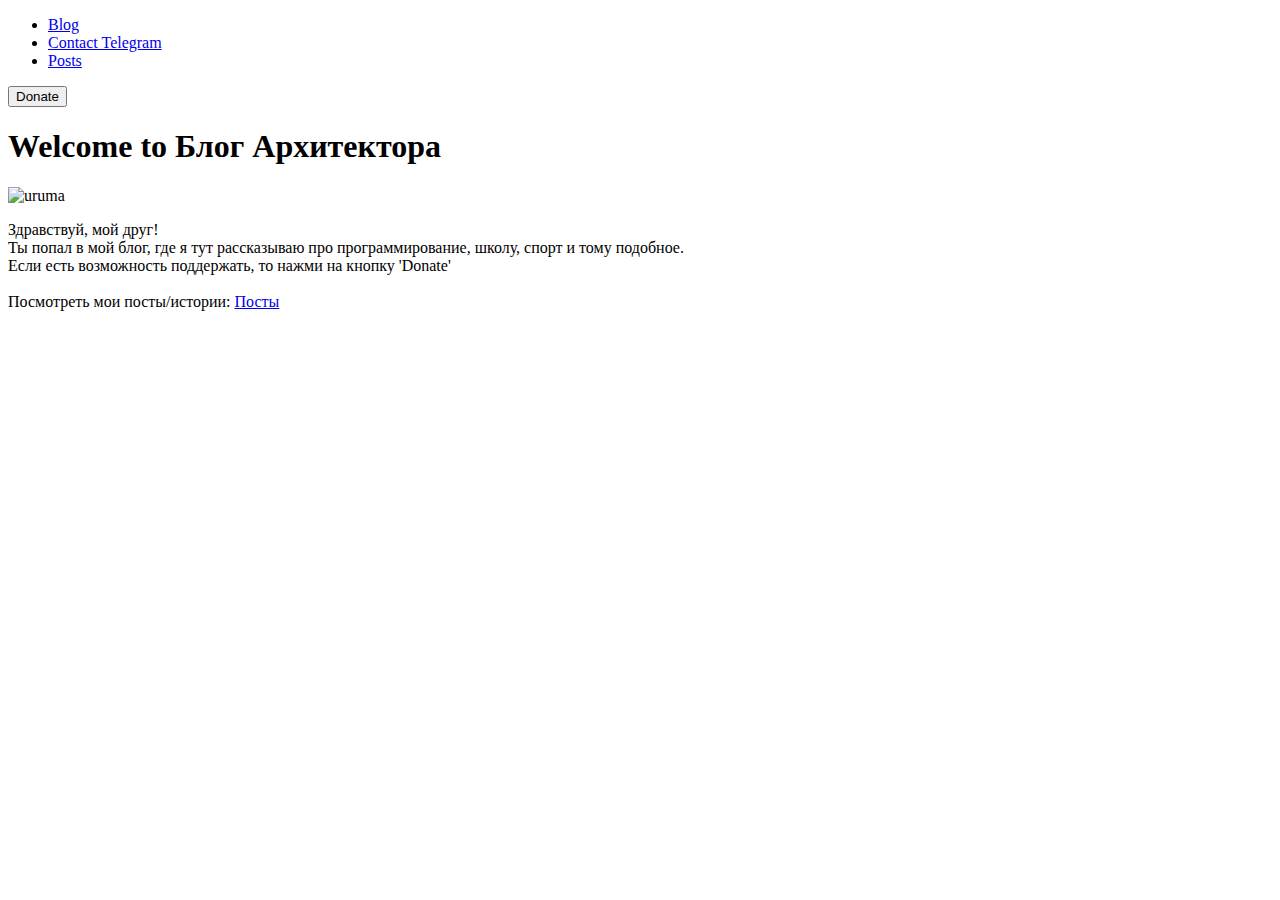
==== index.html @ 06037906 "Add files via upload" ====
<!DOCTYPE html>
<html lang="en">
<head>
    <meta charset="UTF-8">
    <meta name="viewport" content="width=device-width, initial-scale=1.0">
    <title>Блог Архитектора</title>
    <link rel="stylesheet" href="/src/css/style.css">
    <link rel="icon" type="image/x-icon" href="/src/images/uruma.jpg">
</head>
<body>
    <header>
        <nav>
            <ul class="nav__links">
                <li><a href="index.html" class="blog">Blog</a></li>
                <li><a href="https://t.me/architector1_tg" class="contact">Contact Telegram</a></li>
                <li><a href="posts.html" class="posts">Posts</a></li>
            </ul>
        </nav>
        <button class="donateme">Donate</button>
    </header>

    <div class="container">
        <h1 class="welcome">Welcome to Блог Архитектора</h1>
        <img class="uruma" src="/src/images/uruma.jpg" alt="uruma">
        <p class="description">Здравствуй, мой друг!<br> Ты попал в мой блог, где я тут рассказываю про программирование, школу, спорт и тому подобное.<br>
        Если есть возможность поддержать, то нажми на кнопку 'Donate'<br><br>Посмотреть мои посты/истории: <a href="posts.html">Посты</a></p>
    </div>
    <script>
        const donateMe = document.querySelector(".donateme");
        donateMe.addEventListener("click", (event) => {
            window.location.href = "donate.html";
        })
    </script>
</body>
</html>
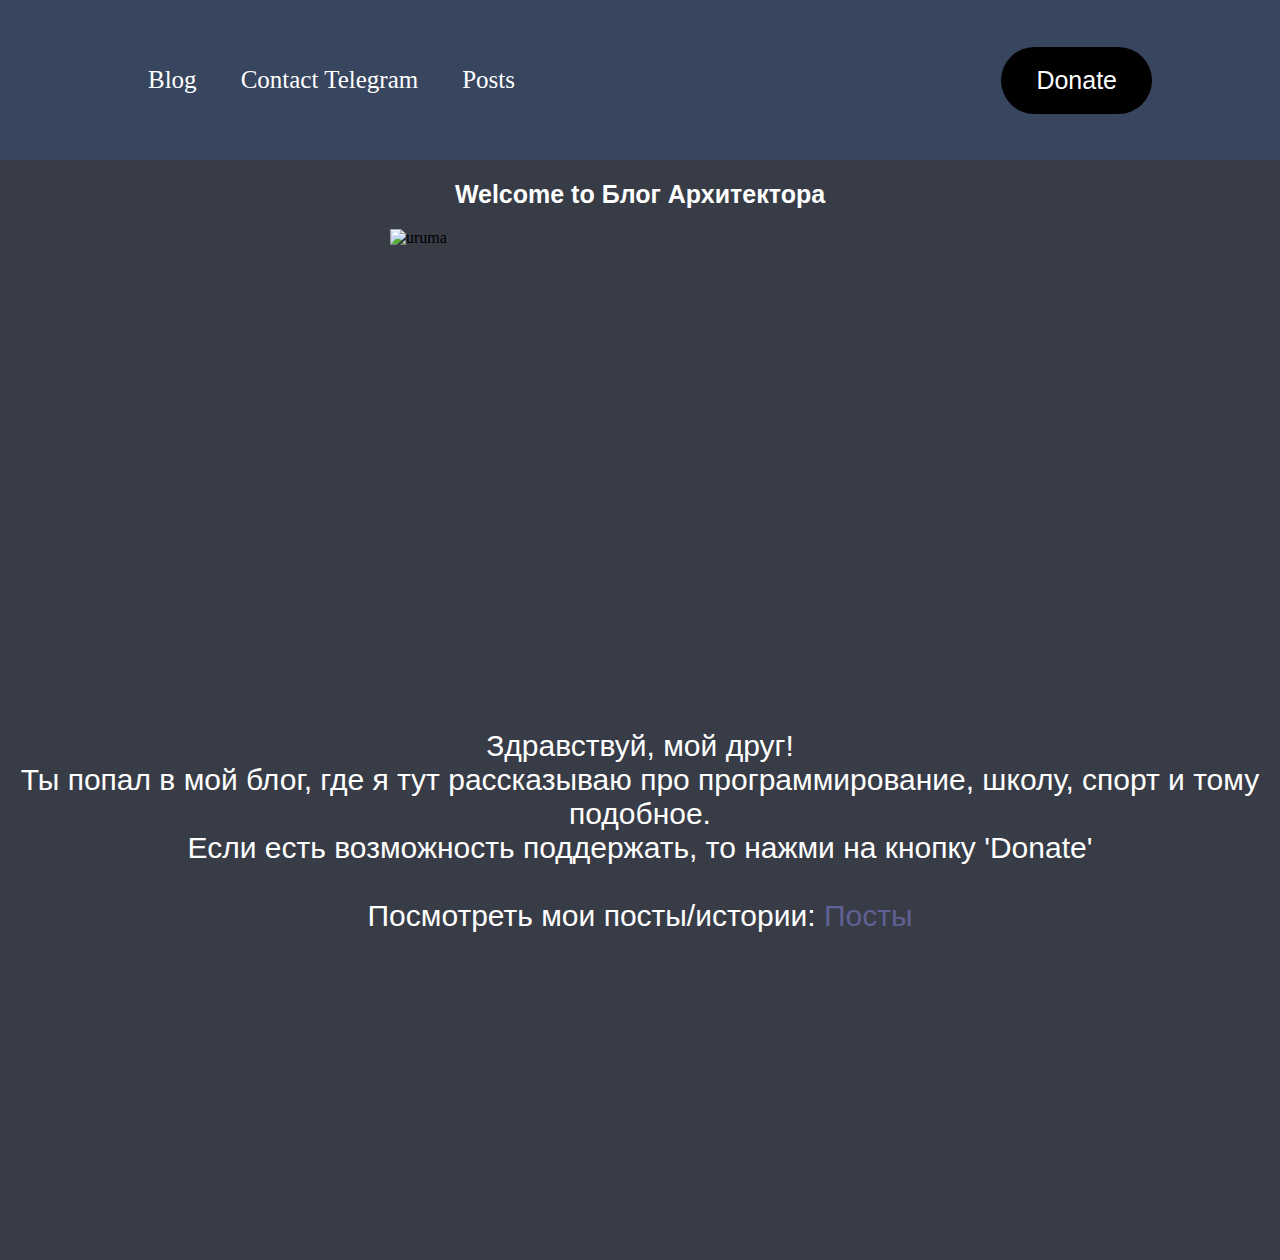
==== commit c670a75f: "Update index.html" ====
--- a/index.html
+++ b/index.html
@@ -4,6 +4,110 @@
     <meta charset="UTF-8">
     <meta name="viewport" content="width=device-width, initial-scale=1.0">
     <title>Блог Архитектора</title>
+    <style>
+        * {
+    margin: 0px;
+    padding: 0px;
+}
+
+header {
+    display: flex;
+    justify-content: space-between;
+    align-items: center;
+    padding: 30px 10%;
+    height: 100px;
+    background-color:rgb(56, 69, 94);
+    border-radius: 0px;
+}
+
+.nav__links {
+    list-style: none;
+}
+
+.nav__links li {
+    display: inline-block;
+    padding: 0px 20px;
+}
+
+.nav__links li a {
+    transition: all 3s ease 0s;
+}
+
+.nav__links li a:hover {
+    color: black;
+}
+
+.donateme {
+    padding: 19px 35px;
+    background-color: #000;
+    color: #fff;
+    border: none;
+    font-size: 25px;
+    border-radius: 50px;
+    cursor: pointer;
+    transition: all 3s ease 0s;
+}
+
+.donateme:hover {
+    background-color: #fff;
+    opacity: 0.8;
+    color: rgb(56, 69, 94);
+    border: 2px solid rgb(56, 69, 94);
+}
+
+.blog {
+    font-size: 25px;
+    color: #fff;
+    text-decoration: none;
+}
+
+.contact {
+    font-size: 25px;
+    color: #fff;
+    text-decoration: none;
+}
+
+.posts {
+    font-size: 25px;
+    color: #fff;
+    text-decoration: none;
+}
+
+.container {
+    width: 100%;
+    height: 1100px;
+    background-color: rgb(56, 60, 71);
+}
+
+.welcome {
+    text-align: center;
+    font-size: 25px;
+    font-family:'Segoe UI', Tahoma, Geneva, Verdana, sans-serif;
+    padding-top: 20px;
+    color: #fff;
+}
+
+.uruma {
+    display: block;
+    margin: 0 auto;
+    width: 500px;
+    height: 500px;
+    padding-top: 20px;
+}
+
+.description {
+    text-align: center;
+    font-size: 30px;
+    font-family:'Segoe UI', Tahoma, Geneva, Verdana, sans-serif;
+    color: #fff;
+}
+
+.description a {
+    text-decoration: none;
+    color: rgb(96, 96, 148);
+}
+
+    </style>
     <link rel="stylesheet" href="/src/css/style.css">
     <link rel="icon" type="image/x-icon" href="/src/images/uruma.jpg">
 </head>
@@ -32,4 +136,4 @@
         })
     </script>
 </body>
-</html>+</html>
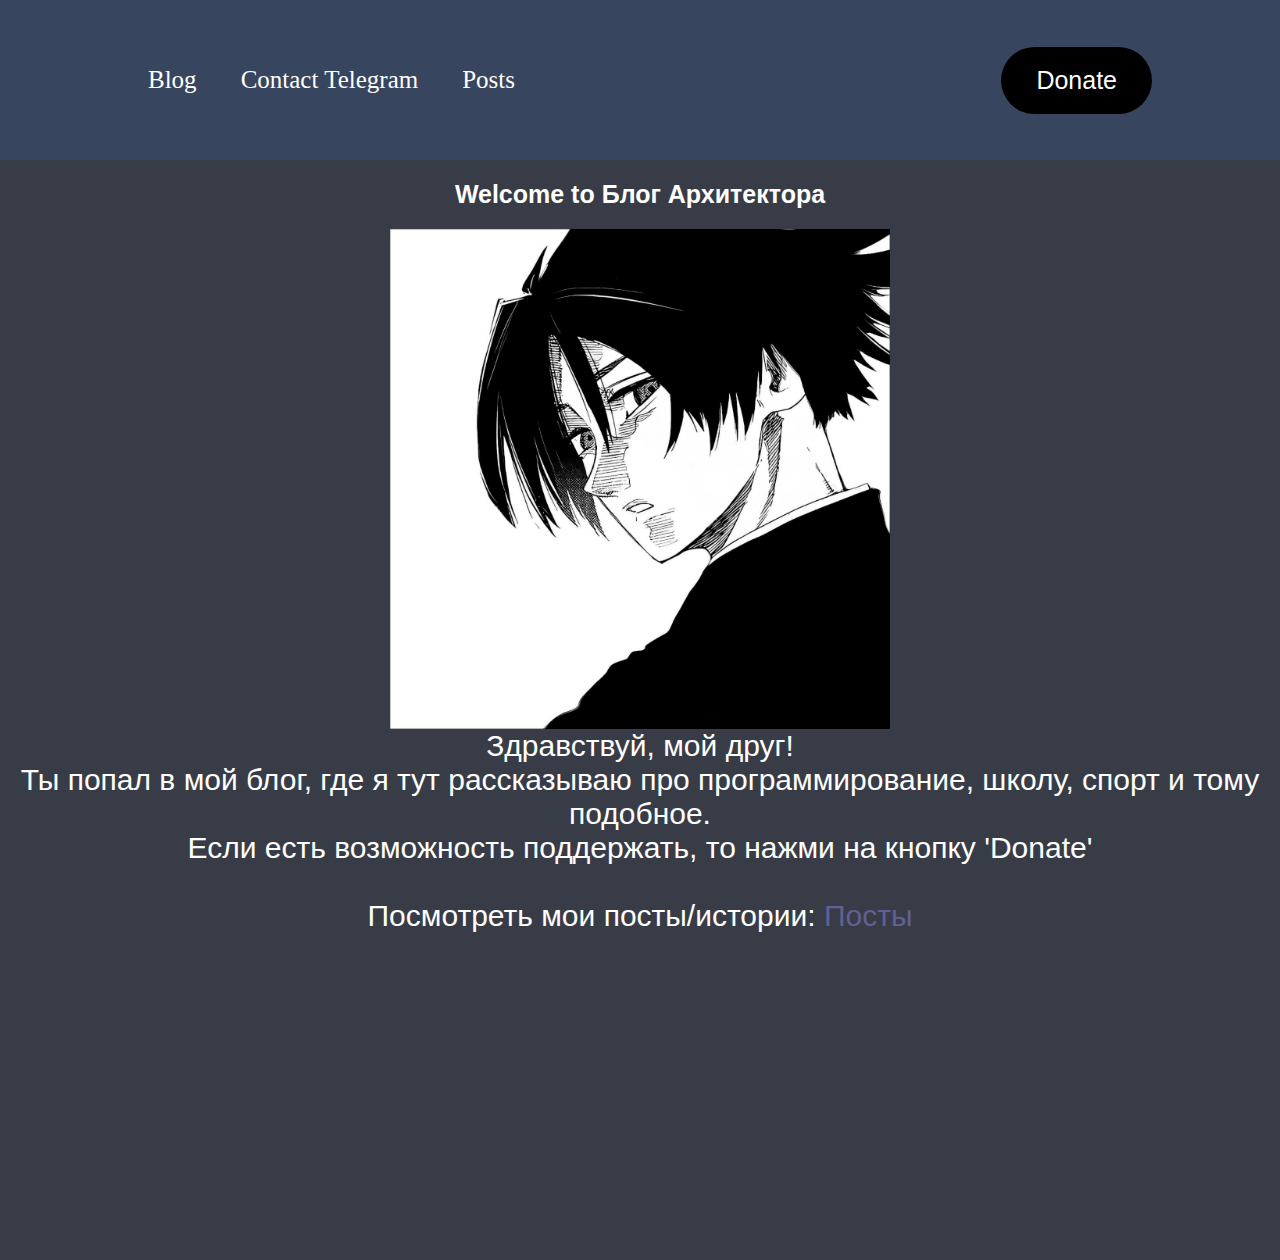
==== commit c1e33665: "Update index.html" ====
--- a/index.html
+++ b/index.html
@@ -109,7 +109,7 @@
 
     </style>
     <link rel="stylesheet" href="/src/css/style.css">
-    <link rel="icon" type="image/x-icon" href="/src/images/uruma.jpg">
+    <link rel="icon" type="image/x-icon" href="uruma.jpg">
 </head>
 <body>
     <header>
@@ -125,7 +125,7 @@
 
     <div class="container">
         <h1 class="welcome">Welcome to Блог Архитектора</h1>
-        <img class="uruma" src="/src/images/uruma.jpg" alt="uruma">
+        <img class="uruma" src="uruma.jpg" alt="uruma">
         <p class="description">Здравствуй, мой друг!<br> Ты попал в мой блог, где я тут рассказываю про программирование, школу, спорт и тому подобное.<br>
         Если есть возможность поддержать, то нажми на кнопку 'Donate'<br><br>Посмотреть мои посты/истории: <a href="posts.html">Посты</a></p>
     </div>
